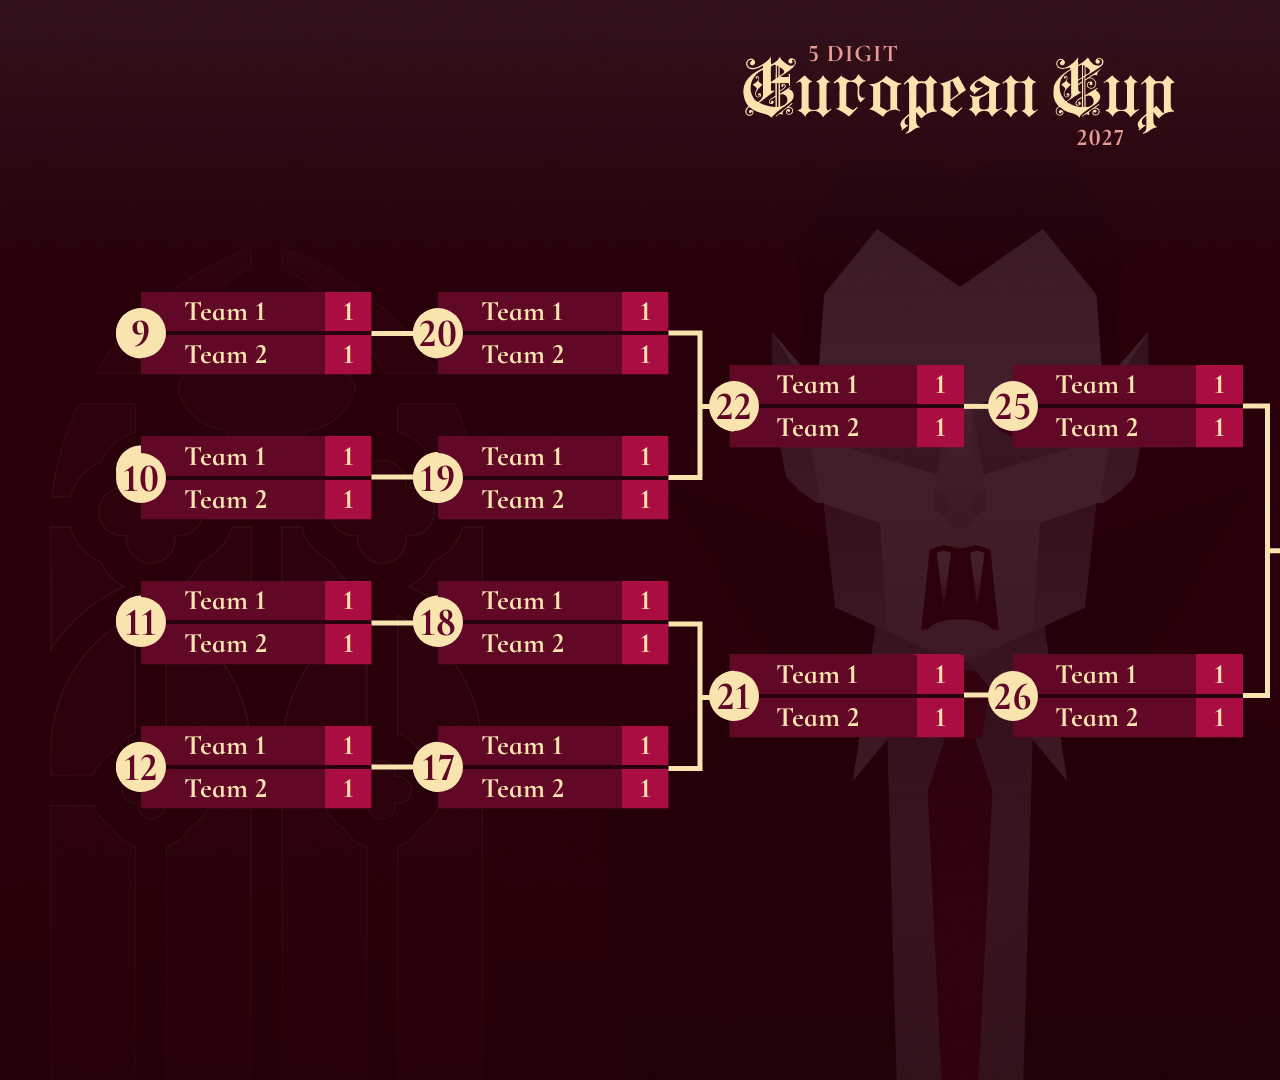
==== bracket/index.html @ 3500d4d7 "feat: complete both upper and lower bracket styling" ====
<!DOCTYPE html>
<html lang="en">
<head>
    <meta charset="UTF-8">
    <meta name="viewport" content="width=device-width, initial-scale=1.0">
    <title>Bracket</title>

    <link rel="stylesheet" href="../_shared/css/common.css">
    <link rel="stylesheet" href="style.css">

    <!-- Fonts -->
    <link rel="preconnect" href="https://fonts.googleapis.com">
    <link rel="preconnect" href="https://fonts.gstatic.com" crossorigin>
    <link href="https://fonts.googleapis.com/css2?family=Cormorant+Infant:ital,wght@0,300..700;1,300..700&display=swap" rel="stylesheet">

    <script src="../_shared/deps/jquery-4.0.0.min.js"></script>
</head>
<body>
    <div class="overlay">
        <div class="background-image"></div>
        <!-- Upper Bracket -->
        <div class="upper-bracket-container">
            <!-- RO16 -->
            <div class="upper-bracket round-of-16-upper-bracket">
                <div class="match-container" id="match-1">
                    <div class="team-container team-1-container">
                        <div class="team-name">Team 1</div>
                        <div class="team-score">1</div>
                    </div>
                    <div class="team-container team-2-container">
                        <div class="team-name">Team 2</div>
                        <div class="team-score">1</div>
                    </div>
                    <div class="match-number">1</div>
                </div>
                <div class="match-container" id="match-2">
                    <div class="team-container team-1-container">
                        <div class="team-name">Team 1</div>
                        <div class="team-score">1</div>
                    </div>
                    <div class="team-container team-2-container">
                        <div class="team-name">Team 2</div>
                        <div class="team-score">1</div>
                    </div>
                    <div class="match-number">2</div>
                </div>
                <div class="match-container" id="match-3">
                    <div class="team-container team-1-container">
                        <div class="team-name">Team 1</div>
                        <div class="team-score">1</div>
                    </div>
                    <div class="team-container team-2-container">
                        <div class="team-name">Team 2</div>
                        <div class="team-score">1</div>
                    </div>
                    <div class="match-number">3</div>
                </div>
                <div class="match-container" id="match-4">
                    <div class="team-container team-1-container">
                        <div class="team-name">Team 1</div>
                        <div class="team-score">1</div>
                    </div>
                    <div class="team-container team-2-container">
                        <div class="team-name">Team 2</div>
                        <div class="team-score">1</div>
                    </div>
                    <div class="match-number">4</div>
                </div>
                <div class="match-container" id="match-5">
                    <div class="team-container team-1-container">
                        <div class="team-name">Team 1</div>
                        <div class="team-score">1</div>
                    </div>
                    <div class="team-container team-2-container">
                        <div class="team-name">Team 2</div>
                        <div class="team-score">1</div>
                    </div>
                    <div class="match-number">5</div>
                </div>
                <div class="match-container" id="match-6">
                    <div class="team-container team-1-container">
                        <div class="team-name">Team 1</div>
                        <div class="team-score">1</div>
                    </div>
                    <div class="team-container team-2-container">
                        <div class="team-name">Team 2</div>
                        <div class="team-score">1</div>
                    </div>
                    <div class="match-number">6</div>
                </div>
                <div class="match-container" id="match-7">
                    <div class="team-container team-1-container">
                        <div class="team-name">Team 1</div>
                        <div class="team-score">1</div>
                    </div>
                    <div class="team-container team-2-container">
                        <div class="team-name">Team 2</div>
                        <div class="team-score">1</div>
                    </div>
                    <div class="match-number">7</div>
                </div>
                <div class="match-container" id="match-8">
                    <div class="team-container team-1-container">
                        <div class="team-name">Team 1</div>
                        <div class="team-score">1</div>
                    </div>
                    <div class="team-container team-2-container">
                        <div class="team-name">Team 2</div>
                        <div class="team-score">1</div>
                    </div>
                    <div class="match-number">8</div>
                </div>
            </div>

            <!-- QF -->
            <div class="upper-bracket quarterfinals-upper-bracket">
                <div class="match-container" id="match-13">
                    <div class="team-container team-1-container">
                        <div class="team-name">Team 1</div>
                        <div class="team-score">1</div>
                    </div>
                    <div class="team-container team-2-container">
                        <div class="team-name">Team 2</div>
                        <div class="team-score">1</div>
                    </div>
                    <div class="match-number">13</div>
                </div>
                <div class="match-container" id="match-14">
                    <div class="team-container team-1-container">
                        <div class="team-name">Team 1</div>
                        <div class="team-score">1</div>
                    </div>
                    <div class="team-container team-2-container">
                        <div class="team-name">Team 2</div>
                        <div class="team-score">1</div>
                    </div>
                    <div class="match-number">14</div>
                </div>
                <div class="match-container" id="match-15">
                    <div class="team-container team-1-container">
                        <div class="team-name">Team 1</div>
                        <div class="team-score">1</div>
                    </div>
                    <div class="team-container team-2-container">
                        <div class="team-name">Team 2</div>
                        <div class="team-score">1</div>
                    </div>
                    <div class="match-number">15</div>
                </div>
                <div class="match-container" id="match-16">
                    <div class="team-container team-1-container">
                        <div class="team-name">Team 1</div>
                        <div class="team-score">1</div>
                    </div>
                    <div class="team-container team-2-container">
                        <div class="team-name">Team 2</div>
                        <div class="team-score">1</div>
                    </div>
                    <div class="match-number">16</div>
                </div>
            </div>

            <!-- SF -->
            <div class="upper-bracket semifinals-upper-bracket">
                <div class="match-container" id="match-23">
                    <div class="team-container team-1-container">
                        <div class="team-name">Team 1</div>
                        <div class="team-score">1</div>
                    </div>
                    <div class="team-container team-2-container">
                        <div class="team-name">Team 2</div>
                        <div class="team-score">1</div>
                    </div>
                    <div class="match-number">23</div>
                </div>
                <div class="match-container" id="match-24">
                    <div class="team-container team-1-container">
                        <div class="team-name">Team 1</div>
                        <div class="team-score">1</div>
                    </div>
                    <div class="team-container team-2-container">
                        <div class="team-name">Team 2</div>
                        <div class="team-score">1</div>
                    </div>
                    <div class="match-number">24</div>
                </div>
            </div>

            <!-- Final -->
            <div class="upper-bracket finals-upper-bracket">
                <div class="match-container" id="match-28">
                    <div class="team-container team-1-container">
                        <div class="team-name">Team 1</div>
                        <div class="team-score">1</div>
                    </div>
                    <div class="team-container team-2-container">
                        <div class="team-name">Team 2</div>
                        <div class="team-score">1</div>
                    </div>
                    <div class="match-number">28</div>
                </div>
            </div>

            <!-- Grand Finals -->
            <div class="upper-bracket grandfinals-upper-bracket">
                <div class="match-container" id="match-30">
                    <div class="team-container team-1-container">
                        <div class="team-name">Team 1</div>
                        <div class="team-score">1</div>
                    </div>
                    <div class="team-container team-2-container">
                        <div class="team-name">Team 2</div>
                        <div class="team-score">1</div>
                    </div>
                    <div class="match-number">30</div>
                </div>
            </div>
        </div>

        <div class="lower-bracket-container">
            <!-- Quarterfinals -->
            <div class="upper-bracket quarterfinals-lower-bracket">
                <div class="match-container" id="match-9">
                    <div class="team-container team-1-container">
                        <div class="team-name">Team 1</div>
                        <div class="team-score">1</div>
                    </div>
                    <div class="team-container team-2-container">
                        <div class="team-name">Team 2</div>
                        <div class="team-score">1</div>
                    </div>
                    <div class="match-number">9</div>
                </div>
                <div class="match-container" id="match-10">
                    <div class="team-container team-1-container">
                        <div class="team-name">Team 1</div>
                        <div class="team-score">1</div>
                    </div>
                    <div class="team-container team-2-container">
                        <div class="team-name">Team 2</div>
                        <div class="team-score">1</div>
                    </div>
                    <div class="match-number">10</div>
                </div>
                <div class="match-container" id="match-11">
                    <div class="team-container team-1-container">
                        <div class="team-name">Team 1</div>
                        <div class="team-score">1</div>
                    </div>
                    <div class="team-container team-2-container">
                        <div class="team-name">Team 2</div>
                        <div class="team-score">1</div>
                    </div>
                    <div class="match-number">11</div>
                </div>
                <div class="match-container" id="match-12">
                    <div class="team-container team-1-container">
                        <div class="team-name">Team 1</div>
                        <div class="team-score">1</div>
                    </div>
                    <div class="team-container team-2-container">
                        <div class="team-name">Team 2</div>
                        <div class="team-score">1</div>
                    </div>
                    <div class="match-number">12</div>
                </div>
            </div>

            <!-- Semifinals Round 1 -->
            <div class="upper-bracket semifinals-round-1-lower-bracket">
                <div class="match-container" id="match-20">
                    <div class="team-container team-1-container">
                        <div class="team-name">Team 1</div>
                        <div class="team-score">1</div>
                    </div>
                    <div class="team-container team-2-container">
                        <div class="team-name">Team 2</div>
                        <div class="team-score">1</div>
                    </div>
                    <div class="match-number">20</div>
                </div>
                <div class="match-container" id="match-19">
                    <div class="team-container team-1-container">
                        <div class="team-name">Team 1</div>
                        <div class="team-score">1</div>
                    </div>
                    <div class="team-container team-2-container">
                        <div class="team-name">Team 2</div>
                        <div class="team-score">1</div>
                    </div>
                    <div class="match-number">19</div>
                </div>
                <div class="match-container" id="match-18">
                    <div class="team-container team-1-container">
                        <div class="team-name">Team 1</div>
                        <div class="team-score">1</div>
                    </div>
                    <div class="team-container team-2-container">
                        <div class="team-name">Team 2</div>
                        <div class="team-score">1</div>
                    </div>
                    <div class="match-number">18</div>
                </div>
                <div class="match-container" id="match-17">
                    <div class="team-container team-1-container">
                        <div class="team-name">Team 1</div>
                        <div class="team-score">1</div>
                    </div>
                    <div class="team-container team-2-container">
                        <div class="team-name">Team 2</div>
                        <div class="team-score">1</div>
                    </div>
                    <div class="match-number">17</div>
                </div>
            </div>

            <!-- Semifinals Round 2 -->
            <div class="upper-bracket semifinals-round-2-lower-bracket">
                <div class="match-container" id="match-22">
                    <div class="team-container team-1-container">
                        <div class="team-name">Team 1</div>
                        <div class="team-score">1</div>
                    </div>
                    <div class="team-container team-2-container">
                        <div class="team-name">Team 2</div>
                        <div class="team-score">1</div>
                    </div>
                    <div class="match-number">22</div>
                </div>
                <div class="match-container" id="match-21">
                    <div class="team-container team-1-container">
                        <div class="team-name">Team 1</div>
                        <div class="team-score">1</div>
                    </div>
                    <div class="team-container team-2-container">
                        <div class="team-name">Team 2</div>
                        <div class="team-score">1</div>
                    </div>
                    <div class="match-number">21</div>
                </div>
            </div>

            <!-- Finals Round 1 -->
            <div class="upper-bracket finals-round-1-lower-bracket">
                <div class="match-container" id="match-25">
                    <div class="team-container team-1-container">
                        <div class="team-name">Team 1</div>
                        <div class="team-score">1</div>
                    </div>
                    <div class="team-container team-2-container">
                        <div class="team-name">Team 2</div>
                        <div class="team-score">1</div>
                    </div>
                    <div class="match-number">25</div>
                </div>
                <div class="match-container" id="match-26">
                    <div class="team-container team-1-container">
                        <div class="team-name">Team 1</div>
                        <div class="team-score">1</div>
                    </div>
                    <div class="team-container team-2-container">
                        <div class="team-name">Team 2</div>
                        <div class="team-score">1</div>
                    </div>
                    <div class="match-number">26</div>
                </div>
            </div>

            <!-- Finals Round 2 -->
            <div class="upper-bracket finals-round-2-lower-bracket">
                <div class="match-container" id="match-27">
                    <div class="team-container team-1-container">
                        <div class="team-name">Team 1</div>
                        <div class="team-score">1</div>
                    </div>
                    <div class="team-container team-2-container">
                        <div class="team-name">Team 2</div>
                        <div class="team-score">1</div>
                    </div>
                    <div class="match-number">27</div>
                </div>
            </div>

            <!-- Lower Bracket Finals -->
            <div class="upper-bracket lower-bracket-finals">
                <div class="match-container" id="match-29">
                    <div class="team-container team-1-container">
                        <div class="team-name">Team 1</div>
                        <div class="team-score">1</div>
                    </div>
                    <div class="team-container team-2-container">
                        <div class="team-name">Team 2</div>
                        <div class="team-score">1</div>
                    </div>
                    <div class="match-number">29</div>
                </div>
            </div>
        </div>
    </div>
</body>
</html>
---- _shared/css/common.css ----
:root {
    --overlay-width: 1920px;
    --overlay-height: 1080px;
    --delicate-gold: #F9E4B0;
    --black-rose: #240008;
    --dark-claret: #610826;
    --trendy-clue: #56589F;
    --spanish-lilac: #C8C9F6;
    --ana: #E1E2FF;
    --nm-colour: #74BEFE;
    --hd-colour: #EAC51F;
    --hr-colour: #D24D4D;
    --dt-colour: #A86FD4;
    --fm-colour: #78DC66;
    --tb-colour: #D14DB4;
    --light-red: #E99A94;
    --extreme-maroon: #2C010C;
    --team-left-colour: #F0AB2B;
    --team-right-colour: #C7104E;
    --sidebar-background-colour: #3B0D1A;
}

/**
 * Overlay
 *
 * Behind the background image, there is always some sort of background.
 * This could be a background-color OR a linear gradient, which uses background-image.
 * Because of this, having the "overlay" / "background-image" setup means that we can layer the linear-gradient behind the actual background image.
 * <div class="overlay">
 *     <div class="background-image"></div> 
 * </div>
 */
.overlay {
    position: absolute;
    top: 0;
    left: 0;
    width: var(--overlay-width);
    height: var(--overlay-height);
    background: center / cover;
}

.background-image {
    position: absolute;
    top: 0;
    left: 0;
    width: 100%;
    height: 100%;
}
---- bracket/style.css ----
body {
    font-family: "Cormorant Infant", sans-serif;
    font-weight: 700;
}

.background-image{ background-image: url("static/background.png"); }

/* Temporary */
.upper-bracket-container {
    opacity: 0;
}

/* Upper Bracket Rounds */
.upper-bracket {
    position: absolute;
    display: flex;
    flex-direction: column;
    justify-content: space-between;
}

/* Round of 16 */
.round-of-16-upper-bracket {
    left: 197.31px;
    top: 145px;
    height: 766.23px;
}

/* Quarterfinals */
.quarterfinals-upper-bracket {
    left: 537px;
    top: 198px;
    height: 665.25px;
}

.quarterfinals-lower-bracket {
    left: 141.31px;
    top: 292px;
    height: 516.25px;
}

/* Semifinals */
.semifinals-upper-bracket {
    left: 847.6px;
    top: 298px;
    height: 469.23px;
}

.semifinals-round-1-lower-bracket {
    left: 438.31px;
    top: 292px;
    height: 516.25px;
}

.semifinals-round-2-lower-bracket {
    left: 733.58px;
    top: 365px;
    height: 372.23px;
}

/* Final */
.finals-upper-bracket {
    left: 1158.58px;
    top: 484.87px;
}

.finals-round-1-lower-bracket {
    left: 1012.58px;
    top: 365px;
    height: 372.23px;
}

.finals-round-2-lower-bracket {
    left: 1317.68px;
    top: 510.34px;
    height: 83.66px;
}

/* Grand Finals */
.lower-bracket-finals {
    left: 1603.58px;
    top: 510.34px;
    height: 83.66px;
}

.grandfinals-upper-bracket {
    left: 1469.95px;
    top: 484.87px;
}

/* Match Container */
.match-container {
    position: relative;
    width: 230.1px;
    height: 82.25px;
    background-color: #29010A;
}

/* Team Container */
.team-container {
    --height: 39.17px;
    
    width: 230.1px;
    height: var(--height);
    background-color: var(--dark-claret);
    color: var(--delicate-gold);
    line-height: var(--height);
}

.team-1-container {
    position: absolute;
    top: 0;
    left: 0;
}

.team-2-container {
    position: absolute;
    top: 43.08px;
    left: 0;
}

/* Team Name */
.team-name {
    margin-left: 42.26px;
    font-size: 1.7656rem;
    color: var(--delicate-gold);
}

/* Team Score */
.team-score {
    position: absolute;
    right: 0;
    top: 0;
    font-size: 1.7656rem;
    color: var(--delicate-gold);
    width: 46.44px;
    text-align: center;
    background-color: #A90D42;
}

/* Match Number */
.match-number {
    --dimension: 50px;
    position: absolute;
    top: 50%;
    left: 0;
    transform: translate(-50%, -50%);
    font-size: 2.5rem;
    color: var(--dark-claret);
    border-radius: 50%;
    background-color: var(--delicate-gold);
    width: var(--dimension);
    height: var(--dimension);
    text-align: center;
    line-height: var(--dimension);
}
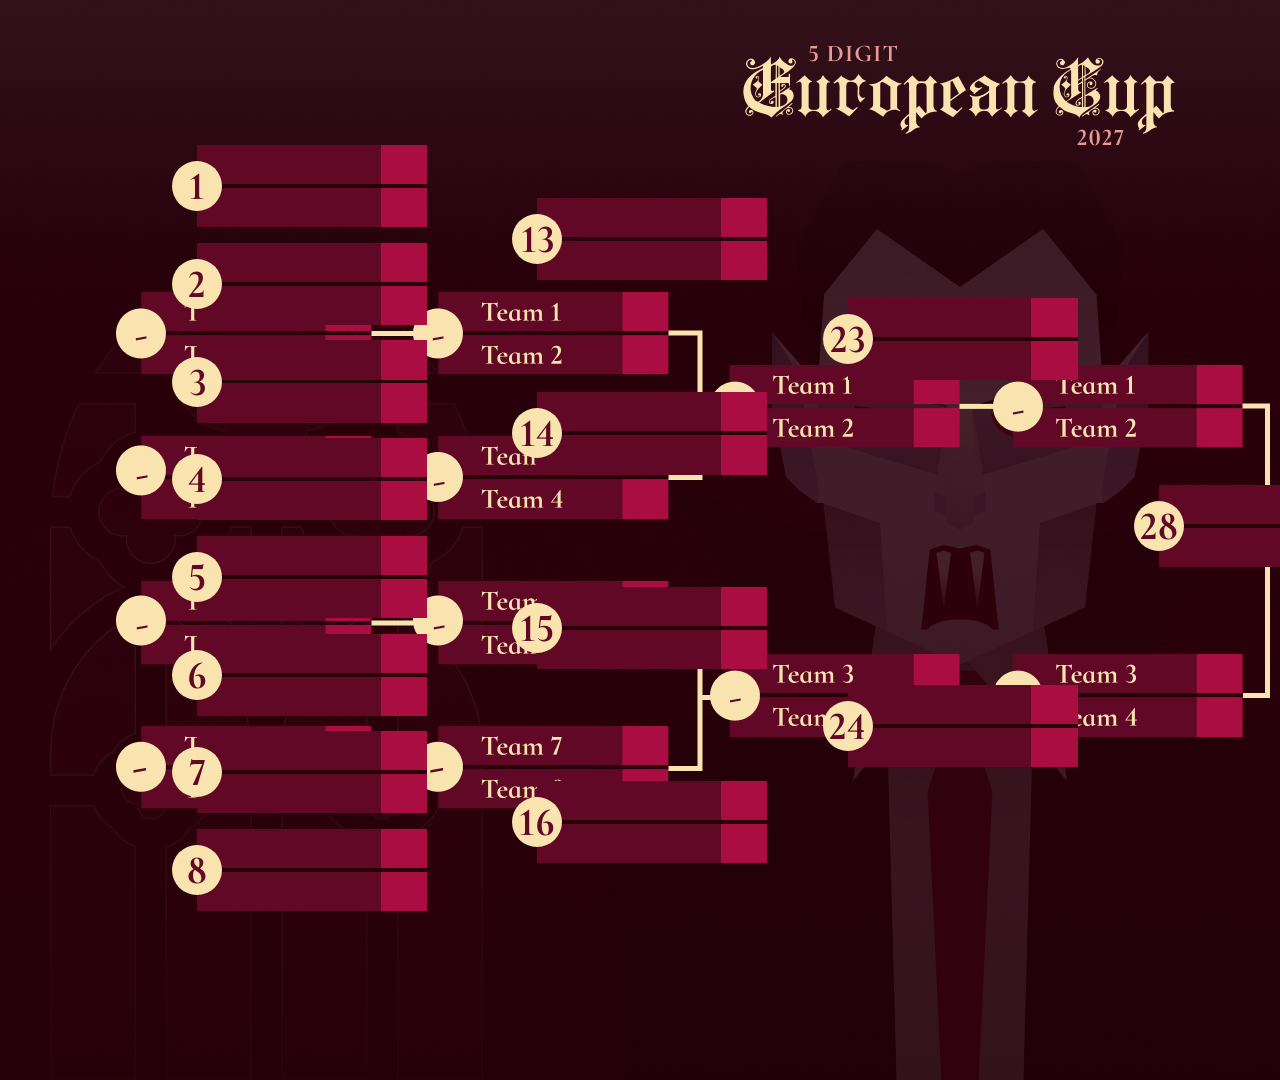
==== commit a5c7554c: "feat: build side panel and make stuff work" ====
--- a/bracket/index.html
+++ b/bracket/index.html
@@ -16,386 +16,43 @@
     <script src="../_shared/deps/jquery-4.0.0.min.js"></script>
 </head>
 <body>
-    <div class="overlay">
+    <div class="overlay" id="overlay">
         <div class="background-image"></div>
-        <!-- Upper Bracket -->
-        <div class="upper-bracket-container">
-            <!-- RO16 -->
-            <div class="upper-bracket round-of-16-upper-bracket">
-                <div class="match-container" id="match-1">
-                    <div class="team-container team-1-container">
-                        <div class="team-name">Team 1</div>
-                        <div class="team-score">1</div>
-                    </div>
-                    <div class="team-container team-2-container">
-                        <div class="team-name">Team 2</div>
-                        <div class="team-score">1</div>
-                    </div>
-                    <div class="match-number">1</div>
-                </div>
-                <div class="match-container" id="match-2">
-                    <div class="team-container team-1-container">
-                        <div class="team-name">Team 1</div>
-                        <div class="team-score">1</div>
-                    </div>
-                    <div class="team-container team-2-container">
-                        <div class="team-name">Team 2</div>
-                        <div class="team-score">1</div>
-                    </div>
-                    <div class="match-number">2</div>
-                </div>
-                <div class="match-container" id="match-3">
-                    <div class="team-container team-1-container">
-                        <div class="team-name">Team 1</div>
-                        <div class="team-score">1</div>
-                    </div>
-                    <div class="team-container team-2-container">
-                        <div class="team-name">Team 2</div>
-                        <div class="team-score">1</div>
-                    </div>
-                    <div class="match-number">3</div>
-                </div>
-                <div class="match-container" id="match-4">
-                    <div class="team-container team-1-container">
-                        <div class="team-name">Team 1</div>
-                        <div class="team-score">1</div>
-                    </div>
-                    <div class="team-container team-2-container">
-                        <div class="team-name">Team 2</div>
-                        <div class="team-score">1</div>
-                    </div>
-                    <div class="match-number">4</div>
-                </div>
-                <div class="match-container" id="match-5">
-                    <div class="team-container team-1-container">
-                        <div class="team-name">Team 1</div>
-                        <div class="team-score">1</div>
-                    </div>
-                    <div class="team-container team-2-container">
-                        <div class="team-name">Team 2</div>
-                        <div class="team-score">1</div>
-                    </div>
-                    <div class="match-number">5</div>
-                </div>
-                <div class="match-container" id="match-6">
-                    <div class="team-container team-1-container">
-                        <div class="team-name">Team 1</div>
-                        <div class="team-score">1</div>
-                    </div>
-                    <div class="team-container team-2-container">
-                        <div class="team-name">Team 2</div>
-                        <div class="team-score">1</div>
-                    </div>
-                    <div class="match-number">6</div>
-                </div>
-                <div class="match-container" id="match-7">
-                    <div class="team-container team-1-container">
-                        <div class="team-name">Team 1</div>
-                        <div class="team-score">1</div>
-                    </div>
-                    <div class="team-container team-2-container">
-                        <div class="team-name">Team 2</div>
-                        <div class="team-score">1</div>
-                    </div>
-                    <div class="match-number">7</div>
-                </div>
-                <div class="match-container" id="match-8">
-                    <div class="team-container team-1-container">
-                        <div class="team-name">Team 1</div>
-                        <div class="team-score">1</div>
-                    </div>
-                    <div class="team-container team-2-container">
-                        <div class="team-name">Team 2</div>
-                        <div class="team-score">1</div>
-                    </div>
-                    <div class="match-number">8</div>
-                </div>
+        <div class="bracket-view" data-bracket="upper"></div>
+        <div class="bracket-view" data-bracket="lower"></div>
+    </div>
+
+    <!-- Sidebar -->
+    <div class="sidebar">
+        <section class="sidebar-section">
+            <h1>League</h1>
+            <div class="sidebar-button-container">
+                <button class="league-button" data-league="major">MAJOR</button>
+                <button class="league-button" data-league="minor">MINOR</button>
             </div>
+        </section>
+        <section class="sidebar-section">
+            <h1>Bracket</h1>
+            <p>Click to show now</p>
+            <div class="sidebar-button-container">
+                <button class="view-button" data-view="upper">UPPER</button>
+                <button class="view-button" data-view="lower">LOWER</button>
+            </div>
+        </section>
+        <section class="sidebar-section">
+            <h1>Transitions</h1>
+            <div class="sidebar-button-container">
+                <button class="full-width-button" id="toggle-auto-cycle">AUTO CYCLE: <span id="toggle-auto-cycle-text"></span></button>
+                <button class="full-width-button" id="toggle-fade">FADE: <span id="toggle-fade-text"></span></button>
+                <label class="hold-label" for="hold-seconds-input">
+                    HOLD (SECONDS)
+                    <input type="number" id="hold-seconds-input" min="1" step="1">
+                </label>
+            </div>
+            <p id="cycle-countdown"></p>
+        </section>
+    </div>
 
-            <!-- QF -->
-            <div class="upper-bracket quarterfinals-upper-bracket">
-                <div class="match-container" id="match-13">
-                    <div class="team-container team-1-container">
-                        <div class="team-name">Team 1</div>
-                        <div class="team-score">1</div>
-                    </div>
-                    <div class="team-container team-2-container">
-                        <div class="team-name">Team 2</div>
-                        <div class="team-score">1</div>
-                    </div>
-                    <div class="match-number">13</div>
-                </div>
-                <div class="match-container" id="match-14">
-                    <div class="team-container team-1-container">
-                        <div class="team-name">Team 1</div>
-                        <div class="team-score">1</div>
-                    </div>
-                    <div class="team-container team-2-container">
-                        <div class="team-name">Team 2</div>
-                        <div class="team-score">1</div>
-                    </div>
-                    <div class="match-number">14</div>
-                </div>
-                <div class="match-container" id="match-15">
-                    <div class="team-container team-1-container">
-                        <div class="team-name">Team 1</div>
-                        <div class="team-score">1</div>
-                    </div>
-                    <div class="team-container team-2-container">
-                        <div class="team-name">Team 2</div>
-                        <div class="team-score">1</div>
-                    </div>
-                    <div class="match-number">15</div>
-                </div>
-                <div class="match-container" id="match-16">
-                    <div class="team-container team-1-container">
-                        <div class="team-name">Team 1</div>
-                        <div class="team-score">1</div>
-                    </div>
-                    <div class="team-container team-2-container">
-                        <div class="team-name">Team 2</div>
-                        <div class="team-score">1</div>
-                    </div>
-                    <div class="match-number">16</div>
-                </div>
-            </div>
-
-            <!-- SF -->
-            <div class="upper-bracket semifinals-upper-bracket">
-                <div class="match-container" id="match-23">
-                    <div class="team-container team-1-container">
-                        <div class="team-name">Team 1</div>
-                        <div class="team-score">1</div>
-                    </div>
-                    <div class="team-container team-2-container">
-                        <div class="team-name">Team 2</div>
-                        <div class="team-score">1</div>
-                    </div>
-                    <div class="match-number">23</div>
-                </div>
-                <div class="match-container" id="match-24">
-                    <div class="team-container team-1-container">
-                        <div class="team-name">Team 1</div>
-                        <div class="team-score">1</div>
-                    </div>
-                    <div class="team-container team-2-container">
-                        <div class="team-name">Team 2</div>
-                        <div class="team-score">1</div>
-                    </div>
-                    <div class="match-number">24</div>
-                </div>
-            </div>
-
-            <!-- Final -->
-            <div class="upper-bracket finals-upper-bracket">
-                <div class="match-container" id="match-28">
-                    <div class="team-container team-1-container">
-                        <div class="team-name">Team 1</div>
-                        <div class="team-score">1</div>
-                    </div>
-                    <div class="team-container team-2-container">
-                        <div class="team-name">Team 2</div>
-                        <div class="team-score">1</div>
-                    </div>
-                    <div class="match-number">28</div>
-                </div>
-            </div>
-
-            <!-- Grand Finals -->
-            <div class="upper-bracket grandfinals-upper-bracket">
-                <div class="match-container" id="match-30">
-                    <div class="team-container team-1-container">
-                        <div class="team-name">Team 1</div>
-                        <div class="team-score">1</div>
-                    </div>
-                    <div class="team-container team-2-container">
-                        <div class="team-name">Team 2</div>
-                        <div class="team-score">1</div>
-                    </div>
-                    <div class="match-number">30</div>
-                </div>
-            </div>
-        </div>
-
-        <div class="lower-bracket-container">
-            <!-- Quarterfinals -->
-            <div class="upper-bracket quarterfinals-lower-bracket">
-                <div class="match-container" id="match-9">
-                    <div class="team-container team-1-container">
-                        <div class="team-name">Team 1</div>
-                        <div class="team-score">1</div>
-                    </div>
-                    <div class="team-container team-2-container">
-                        <div class="team-name">Team 2</div>
-                        <div class="team-score">1</div>
-                    </div>
-                    <div class="match-number">9</div>
-                </div>
-                <div class="match-container" id="match-10">
-                    <div class="team-container team-1-container">
-                        <div class="team-name">Team 1</div>
-                        <div class="team-score">1</div>
-                    </div>
-                    <div class="team-container team-2-container">
-                        <div class="team-name">Team 2</div>
-                        <div class="team-score">1</div>
-                    </div>
-                    <div class="match-number">10</div>
-                </div>
-                <div class="match-container" id="match-11">
-                    <div class="team-container team-1-container">
-                        <div class="team-name">Team 1</div>
-                        <div class="team-score">1</div>
-                    </div>
-                    <div class="team-container team-2-container">
-                        <div class="team-name">Team 2</div>
-                        <div class="team-score">1</div>
-                    </div>
-                    <div class="match-number">11</div>
-                </div>
-                <div class="match-container" id="match-12">
-                    <div class="team-container team-1-container">
-                        <div class="team-name">Team 1</div>
-                        <div class="team-score">1</div>
-                    </div>
-                    <div class="team-container team-2-container">
-                        <div class="team-name">Team 2</div>
-                        <div class="team-score">1</div>
-                    </div>
-                    <div class="match-number">12</div>
-                </div>
-            </div>
-
-            <!-- Semifinals Round 1 -->
-            <div class="upper-bracket semifinals-round-1-lower-bracket">
-                <div class="match-container" id="match-20">
-                    <div class="team-container team-1-container">
-                        <div class="team-name">Team 1</div>
-                        <div class="team-score">1</div>
-                    </div>
-                    <div class="team-container team-2-container">
-                        <div class="team-name">Team 2</div>
-                        <div class="team-score">1</div>
-                    </div>
-                    <div class="match-number">20</div>
-                </div>
-                <div class="match-container" id="match-19">
-                    <div class="team-container team-1-container">
-                        <div class="team-name">Team 1</div>
-                        <div class="team-score">1</div>
-                    </div>
-                    <div class="team-container team-2-container">
-                        <div class="team-name">Team 2</div>
-                        <div class="team-score">1</div>
-                    </div>
-                    <div class="match-number">19</div>
-                </div>
-                <div class="match-container" id="match-18">
-                    <div class="team-container team-1-container">
-                        <div class="team-name">Team 1</div>
-                        <div class="team-score">1</div>
-                    </div>
-                    <div class="team-container team-2-container">
-                        <div class="team-name">Team 2</div>
-                        <div class="team-score">1</div>
-                    </div>
-                    <div class="match-number">18</div>
-                </div>
-                <div class="match-container" id="match-17">
-                    <div class="team-container team-1-container">
-                        <div class="team-name">Team 1</div>
-                        <div class="team-score">1</div>
-                    </div>
-                    <div class="team-container team-2-container">
-                        <div class="team-name">Team 2</div>
-                        <div class="team-score">1</div>
-                    </div>
-                    <div class="match-number">17</div>
-                </div>
-            </div>
-
-            <!-- Semifinals Round 2 -->
-            <div class="upper-bracket semifinals-round-2-lower-bracket">
-                <div class="match-container" id="match-22">
-                    <div class="team-container team-1-container">
-                        <div class="team-name">Team 1</div>
-                        <div class="team-score">1</div>
-                    </div>
-                    <div class="team-container team-2-container">
-                        <div class="team-name">Team 2</div>
-                        <div class="team-score">1</div>
-                    </div>
-                    <div class="match-number">22</div>
-                </div>
-                <div class="match-container" id="match-21">
-                    <div class="team-container team-1-container">
-                        <div class="team-name">Team 1</div>
-                        <div class="team-score">1</div>
-                    </div>
-                    <div class="team-container team-2-container">
-                        <div class="team-name">Team 2</div>
-                        <div class="team-score">1</div>
-                    </div>
-                    <div class="match-number">21</div>
-                </div>
-            </div>
-
-            <!-- Finals Round 1 -->
-            <div class="upper-bracket finals-round-1-lower-bracket">
-                <div class="match-container" id="match-25">
-                    <div class="team-container team-1-container">
-                        <div class="team-name">Team 1</div>
-                        <div class="team-score">1</div>
-                    </div>
-                    <div class="team-container team-2-container">
-                        <div class="team-name">Team 2</div>
-                        <div class="team-score">1</div>
-                    </div>
-                    <div class="match-number">25</div>
-                </div>
-                <div class="match-container" id="match-26">
-                    <div class="team-container team-1-container">
-                        <div class="team-name">Team 1</div>
-                        <div class="team-score">1</div>
-                    </div>
-                    <div class="team-container team-2-container">
-                        <div class="team-name">Team 2</div>
-                        <div class="team-score">1</div>
-                    </div>
-                    <div class="match-number">26</div>
-                </div>
-            </div>
-
-            <!-- Finals Round 2 -->
-            <div class="upper-bracket finals-round-2-lower-bracket">
-                <div class="match-container" id="match-27">
-                    <div class="team-container team-1-container">
-                        <div class="team-name">Team 1</div>
-                        <div class="team-score">1</div>
-                    </div>
-                    <div class="team-container team-2-container">
-                        <div class="team-name">Team 2</div>
-                        <div class="team-score">1</div>
-                    </div>
-                    <div class="match-number">27</div>
-                </div>
-            </div>
-
-            <!-- Lower Bracket Finals -->
-            <div class="upper-bracket lower-bracket-finals">
-                <div class="match-container" id="match-29">
-                    <div class="team-container team-1-container">
-                        <div class="team-name">Team 1</div>
-                        <div class="team-score">1</div>
-                    </div>
-                    <div class="team-container team-2-container">
-                        <div class="team-name">Team 2</div>
-                        <div class="team-score">1</div>
-                    </div>
-                    <div class="match-number">29</div>
-                </div>
-            </div>
-        </div>
-    </div>
+    <script src="index.js" type="module"></script>
 </body>
 </html>
--- a/bracket/style.css
+++ b/bracket/style.css
@@ -3,15 +3,28 @@
     font-weight: 700;
 }
 
-.background-image{ background-image: url("static/background.png"); }
-
-/* Temporary */
-.upper-bracket-container {
+.background-image { background-image: url("static/background.png"); }
+
+/* Bracket View */
+.bracket-view {
+    position: absolute;
+    inset: 0;
     opacity: 0;
-}
-
-/* Upper Bracket Rounds */
-.upper-bracket {
+    transition: opacity var(--fade-out-ms) ease-in-out;
+}
+
+.bracket-view.active {
+    opacity: 1;
+    transition: opacity var(--fade-in-ms) ease-in-out var(--fade-out-ms);
+}
+
+.no-fade .bracket-view { transition: none; }
+
+/* League swap: matches fade out, data changes, matches fade back in */
+.bracket-round { transition: opacity var(--fade-out-ms) ease-in-out; }
+.swapping-league .bracket-round { opacity: 0; }
+
+.bracket-round {
     position: absolute;
     display: flex;
     flex-direction: column;
@@ -98,7 +111,7 @@
 /* Team Container */
 .team-container {
     --height: 39.17px;
-    
+
     width: 230.1px;
     height: var(--height);
     background-color: var(--dark-claret);
@@ -133,6 +146,7 @@
     font-size: 1.7656rem;
     color: var(--delicate-gold);
     width: 46.44px;
+    height: 100%;
     text-align: center;
     background-color: #A90D42;
 }
@@ -152,4 +166,84 @@
     height: var(--dimension);
     text-align: center;
     line-height: var(--dimension);
+}
+
+.sidebar {
+    position: absolute;
+    top: 0;
+    left: 1920px;
+    width: 250px;
+    height: 1080px;
+    background-color: var(--sidebar-background-colour);
+}
+
+.sidebar-section {
+    border-bottom: 2px solid white;
+    padding-bottom: 20px;
+    color: white;
+    text-align: center;
+}
+
+.sidebar-section h1 {
+    font-weight: 700;
+    line-height: 30px;
+    font-size: 2em;
+}
+
+.sidebar-section p {
+    font-weight: 700;
+    line-height: 20px;
+    font-size: 1.25em;
+}
+
+.sidebar-button-container {
+    width: 100%;
+    display: flex;
+    flex-wrap: wrap;
+    justify-content: center;
+    gap: 10px;
+}
+
+.sidebar button {
+    width: 105px;
+    height: 30px;
+    font-family: inherit;
+    font-weight: 700;
+    background-color: transparent;
+    color: white;
+    border: 2px solid white;
+    border-radius: 10px;
+    font-size: 1rem;
+    cursor: pointer;
+}
+
+.sidebar button:active {
+    background-color: white;
+    color: var(--sidebar-background-colour);
+}
+
+.sidebar .full-width-button { width: 220px; }
+
+.toggle-active { background-color: rgb(32 121 44) !important; }
+.toggle-inactive { background-color: rgb(121 32 32) !important; }
+
+.hold-label {
+    width: 220px;
+    display: flex;
+    align-items: center;
+    justify-content: space-between;
+    font-size: 1rem;
+}
+
+.hold-label input {
+    width: 70px;
+    height: 26px;
+    font-family: inherit;
+    font-weight: 700;
+    font-size: 1rem;
+    text-align: center;
+    color: white;
+    background-color: transparent;
+    border: 2px solid white;
+    border-radius: 10px;
 }
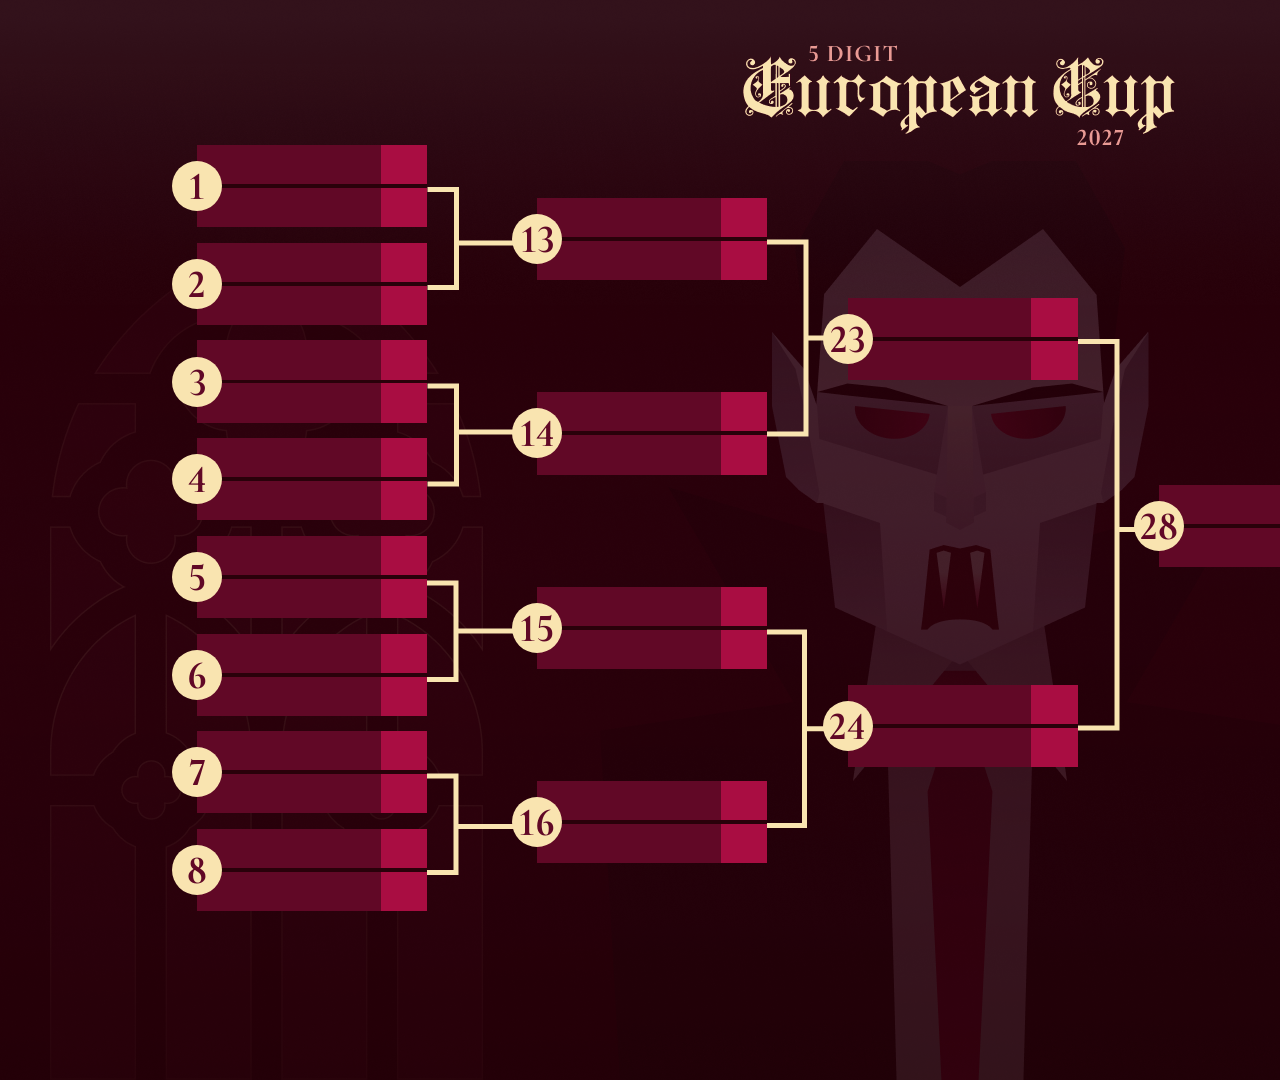
==== commit 441a29b5: "feat: add lines + refresh" ====
--- a/bracket/index.html
+++ b/bracket/index.html
@@ -18,8 +18,12 @@
 <body>
     <div class="overlay" id="overlay">
         <div class="background-image"></div>
-        <div class="bracket-view" data-bracket="upper"></div>
-        <div class="bracket-view" data-bracket="lower"></div>
+        <div class="bracket-view" data-bracket="upper">
+            <img class="wb-lines" src="static/lines/wb-lines.png">
+        </div>
+        <div class="bracket-view" data-bracket="lower">
+            <img class="lb-lines" src="static/lines/lb-lines.png">
+        </div>
     </div>
 
     <!-- Sidebar -->
@@ -29,6 +33,7 @@
             <div class="sidebar-button-container">
                 <button class="league-button" data-league="major">MAJOR</button>
                 <button class="league-button" data-league="minor">MINOR</button>
+                <button class="full-width-button" id="refresh-button">REFRESH</button>
             </div>
         </section>
         <section class="sidebar-section">
--- a/bracket/style.css
+++ b/bracket/style.css
@@ -246,4 +246,17 @@
     background-color: transparent;
     border: 2px solid white;
     border-radius: 10px;
+}
+
+/* Lines */
+.wb-lines {
+    position: absolute;
+    left: 427px;
+    top: 186.5px;
+}
+
+.lb-lines {
+    position: absolute;
+    left: 371.5px;
+    top: 333px;
 }
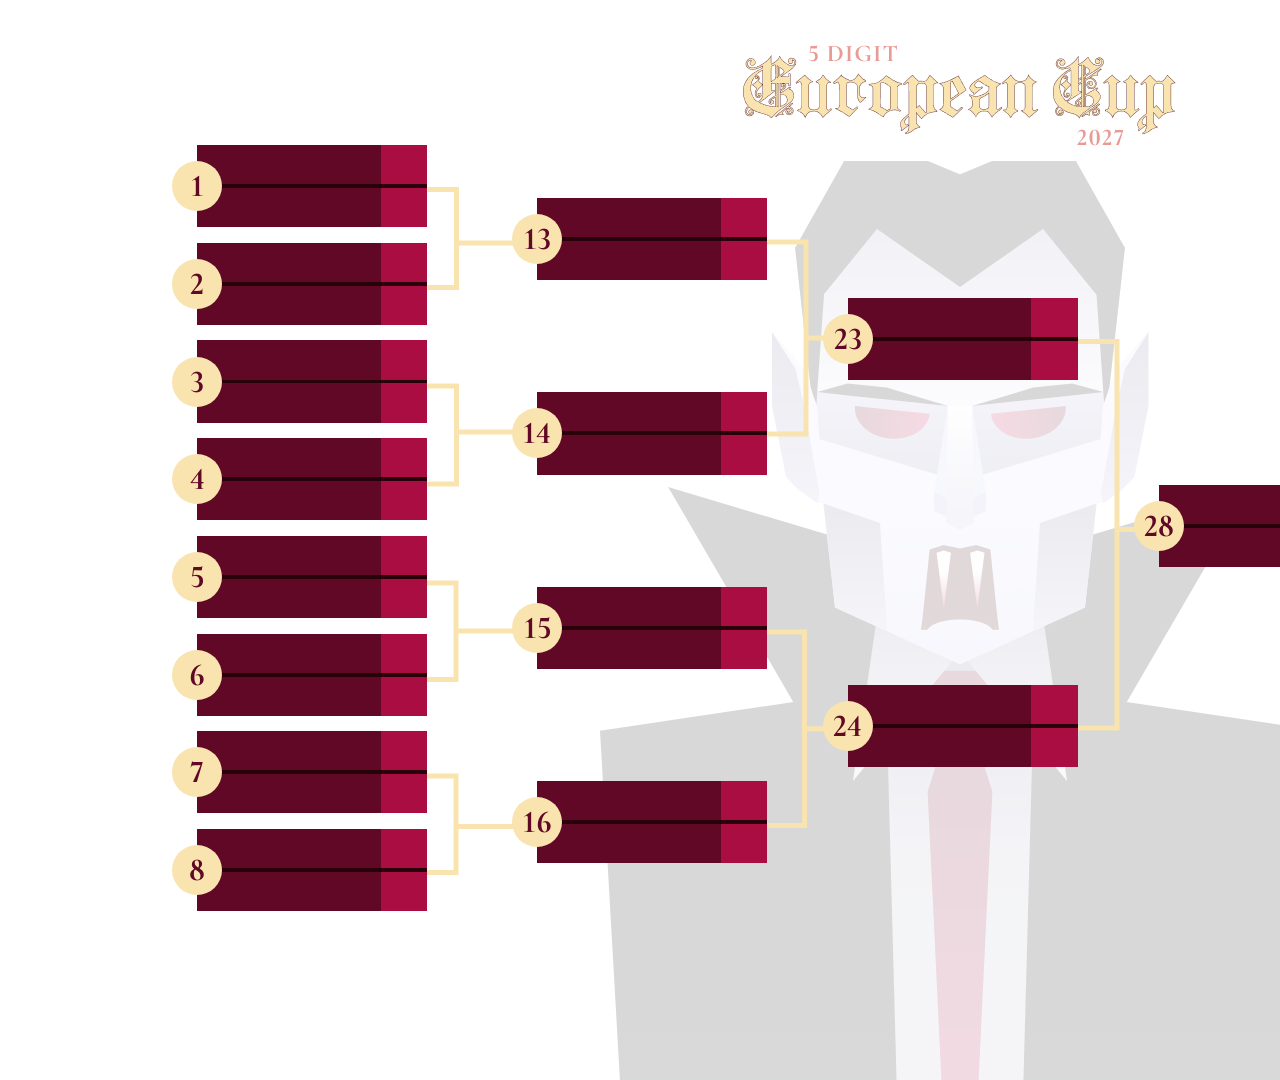
==== commit 94e05dbf: "feat: background images" ====
--- a/bracket/index.html
+++ b/bracket/index.html
@@ -17,12 +17,24 @@
 </head>
 <body>
     <div class="overlay" id="overlay">
-        <div class="background-image"></div>
+        <!-- Images -->
+        <img class="logo" src="static/logo.png">
+        <img class="vampire" src="static/vampire.svg">
+
         <div class="bracket-view" data-bracket="upper">
             <img class="wb-lines" src="static/lines/wb-lines.png">
+            <div class="top-right-text bracket-text">Upper Bracket</div>
+            <div class="top-right-text league-text">Major League</div>
         </div>
         <div class="bracket-view" data-bracket="lower">
             <img class="lb-lines" src="static/lines/lb-lines.png">
+            <div class="top-right-text bracket-text">Lower Bracket</div>
+            <div class="top-right-text league-text">Minor League</div>
+        </div>
+        <div class="sponsors">
+            <img class="acrid-sponsor" src="../_shared/assets/sponsors/Acrid Covers Logo Beige.png">
+            <img class="kagami-sponsor" src="../_shared/assets/sponsors/Kagami Studio Logo Beige.png">
+            <img class="sliderpals-sponsor" src="../_shared/assets/sponsors/SliderPals Logo Beige.png">
         </div>
     </div>
 
@@ -59,5 +71,6 @@
     </div>
 
     <script src="index.js" type="module"></script>
+    <script src="../_shared/core/sponsors.js"></script>
 </body>
 </html>
--- a/bracket/style.css
+++ b/bracket/style.css
@@ -3,7 +3,18 @@
     font-weight: 700;
 }
 
-.background-image { background-image: url("static/background.png"); }
+/* Images */
+.logo {
+    position: absolute;
+    top: 43px;
+    left: 743px;
+}
+
+.vampire {
+    position: absolute;
+    left: 600px;
+    top: 161px;
+}
 
 /* Bracket View */
 .bracket-view {
@@ -20,16 +31,17 @@
 
 .no-fade .bracket-view { transition: none; }
 
-/* League swap: matches fade out, data changes, matches fade back in */
-.bracket-round { transition: opacity var(--fade-out-ms) ease-in-out; }
-.swapping-league .bracket-round { opacity: 0; }
-
+/* Bracket Round */
 .bracket-round {
     position: absolute;
     display: flex;
     flex-direction: column;
     justify-content: space-between;
-}
+    transition: opacity var(--fade-out-ms) ease-in-out;
+}
+
+/* League swap: matches fade out, data changes, matches fade back in */
+.swapping-league .bracket-round { opacity: 0; }
 
 /* Round of 16 */
 .round-of-16-upper-bracket {
@@ -131,9 +143,20 @@
     left: 0;
 }
 
+/* Team Left Information */
+.team-left-information {
+    margin-left: 42.26px;
+    display: flex;
+    gap: 20px;
+}
+
+/* Team Flag */
+.team-flag {
+    height: 39px;
+}
+
 /* Team Name */
 .team-name {
-    margin-left: 42.26px;
     font-size: 1.7656rem;
     color: var(--delicate-gold);
 }
@@ -154,11 +177,12 @@
 /* Match Number */
 .match-number {
     --dimension: 50px;
+
     position: absolute;
     top: 50%;
     left: 0;
     transform: translate(-50%, -50%);
-    font-size: 2.5rem;
+    font-size: 2rem;
     color: var(--dark-claret);
     border-radius: 50%;
     background-color: var(--delicate-gold);
@@ -253,10 +277,65 @@
     position: absolute;
     left: 427px;
     top: 186.5px;
+    transition: opacity var(--fade-in-ms) ease;
 }
 
 .lb-lines {
     position: absolute;
     left: 371.5px;
     top: 333px;
+    transition: opacity var(--fade-in-ms) ease;
+}
+
+/* Lines fade out with the matches during a league swap */
+.overlay.swapping-league .wb-lines,
+.overlay.swapping-league .lb-lines {
+    opacity: 0;
+    transition: opacity var(--fade-out-ms) ease;
+}
+
+/* Bracket Text */
+.top-right-text {
+    position: absolute;
+    left: 1496px;
+    color: var(--delicate-gold);
+    width: 380px;
+    text-align: center;
+    transition: opacity var(--fade-in-ms) ease;
+}
+
+.bracket-text {
+    top: 43px;
+    font-size: 4rem;
+}
+
+.league-text {
+    top: 125px;
+    font-size: 2rem;
+}
+
+/* Lines fade out with the matches during a league swap */
+.overlay.swapping-league .top-right-text {
+    opacity: 0;
+    transition: opacity var(--fade-out-ms) ease;
+}
+
+/* Sponsors */
+.sponsors {
+    position: absolute;
+    bottom: 20px;
+    right: 30px;
+    width: 273px;
+    height: 113px;
+    display: flex;
+    align-items: center;
+    justify-content: center;
+}
+
+.sliderpals-sponsor {
+    max-width: 273px;
+}
+
+.sponsors > * {
+    max-height: 105px;
 }
